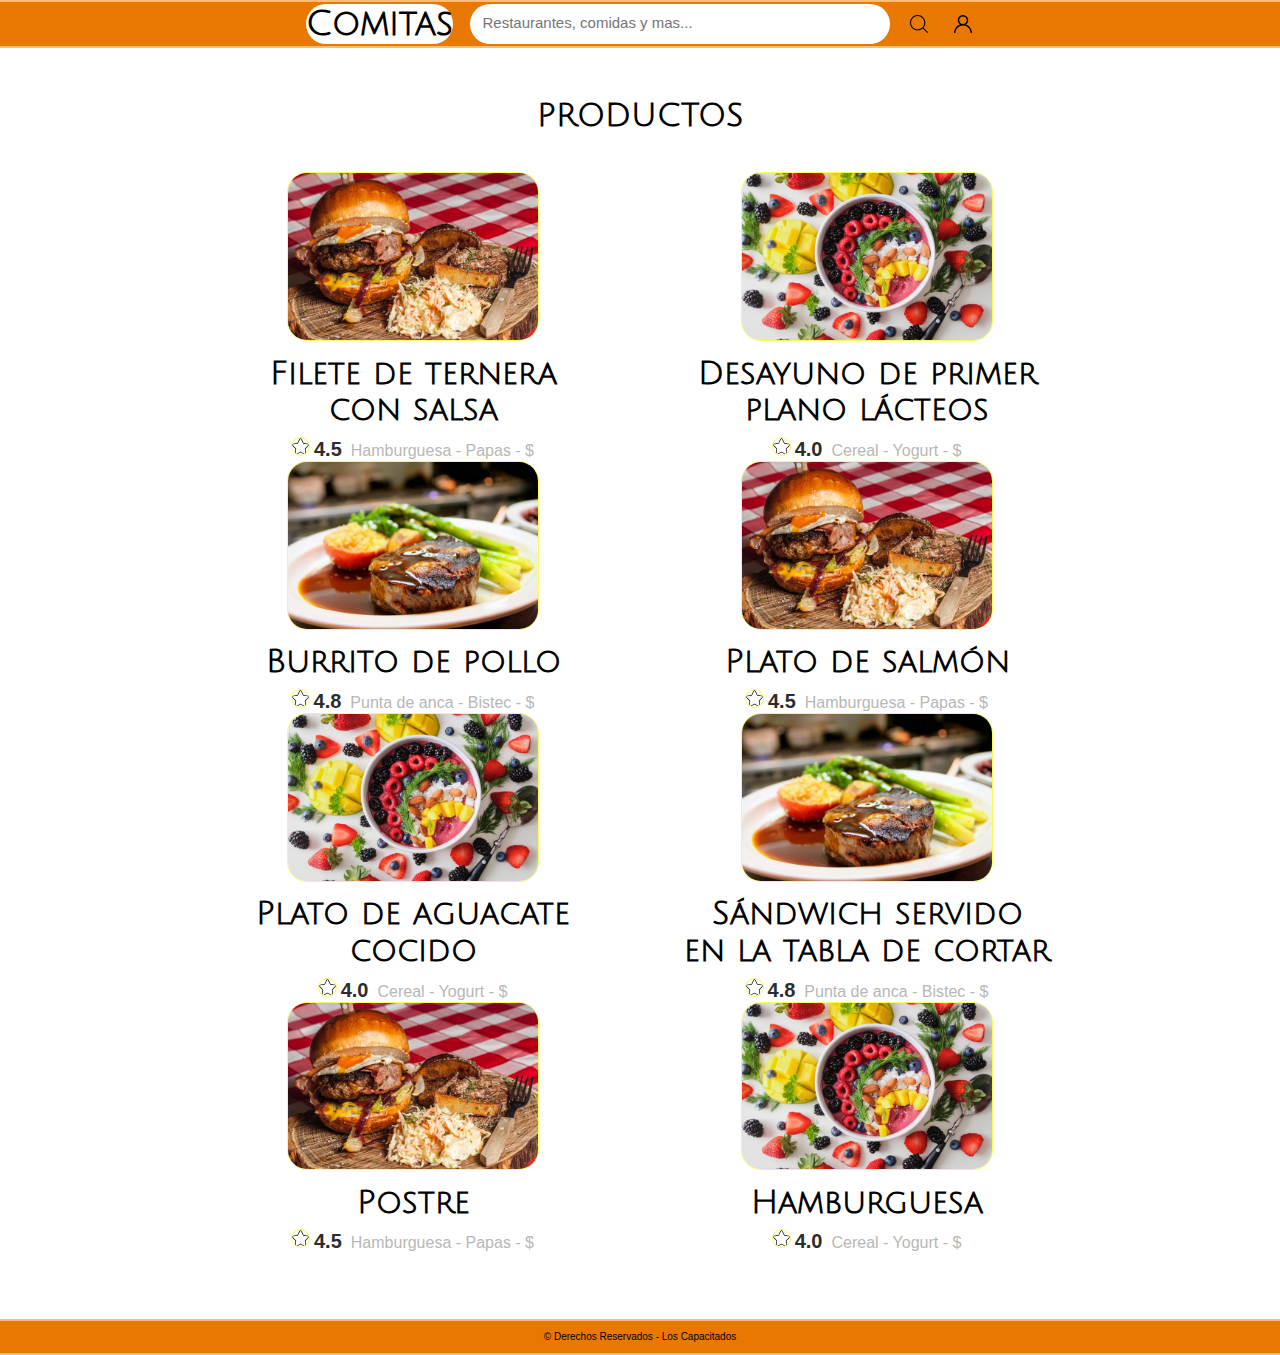
==== productos.html @ 021784c1 "Nueva Pagina" ====
<!DOCTYPE html>
<html>
<head>
	<meta charset="utf-8">
	<link rel="stylesheet" type="text/css" href="css/main.css">
	<link rel="stylesheet" type="text/css" href="css/normalize.css">
	<link rel="stylesheet" type="text/css" href="css/responsive.css">
    <link href="https://fonts.googleapis.com/css?family=Julius+Sans+One&display=swap" rel="stylesheet">
	<title>Comitas: Productos</title>
</head>
<body>
	<div class="div1" id="div1__1">
		<a href="index.html"><h1>Comitas</h1></a>
		   <form action="search.php" method="get">
			<input type="search" name="search" placeholder="Restaurantes, comidas y mas..." src="icons/126474.svg">
			<a href="https://www.google.com"><img src="icons/126474.svg"></a>
			<a href="Perfil"><img id="img0" src="icons/747376.svg"></a>
			</form>
	</div>
	<div>
		<h1>PRODUCTOS</h1>
	</div>
	<div class="div4">
		<div id="div4__1">
		<ul>
			<li>
				<img src="img/1.jpeg">
				<h1>Filete de ternera<br>con salsa</h1>
				<img id="img4" src="icons/149220.svg">
				<h2>4.5</h2>
				<p>Hamburguesa - Papas - $</p>
			</li>
			<li>
				<img src="img/2.jpeg">
				<h1>Desayuno de primer<br>plano lácteos</h1>
				<img id="img4" src="icons/149220.svg">
				<h2>4.0</h2>
				<p>Cereal - Yogurt - $</p>
			</li>
			<li>
				<img src="img/3.jpeg">
				<h1>Burrito de pollo</h1>
				<img class="star" id="img4" src="icons/149220.svg">
				<h2>4.8</h2>
				<p>Punta de anca - Bistec - $</p>
			</li>
			<li>
				<img src="img/1.jpeg">
				<h1>Plato de salmón</h1>
				<img id="img4" src="icons/149220.svg">
				<h2>4.5</h2>
				<p>Hamburguesa - Papas - $</p>
			</li>
			<li>
				<img src="img/2.jpeg">
				<h1>Plato de aguacate<br>cocido</h1>
				<img id="img4" src="icons/149220.svg">
				<h2>4.0</h2>
				<p>Cereal - Yogurt - $</p>
			</li>
			<li>
				<img src="img/3.jpeg">
				<h1>Sándwich servido<br>en la tabla de cortar</h1>
				<img class="star" id="img4" src="icons/149220.svg">
				<h2>4.8</h2>
				<p>Punta de anca - Bistec - $</p>
			</li>
			<li>
				<img src="img/1.jpeg">
				<h1>Postre</h1>
				<img id="img4" src="icons/149220.svg">
				<h2>4.5</h2>
				<p>Hamburguesa - Papas - $</p>
			</li>
			<li>
				<img src="img/2.jpeg">
				<h1>Hamburguesa</h1>
				<img id="img4" src="icons/149220.svg">
				<h2>4.0</h2>
				<p>Cereal - Yogurt - $</p>
			</li>
		</ul>
	    </div>
	</div>
<footer>
	<div class="div5"> 
		<p>&copy; Derechos Reservados - Los Capacitados</p>
	</div>	
</footer>
</body>
</html>
---- css/main.css ----
/*****Body*****/

/*****Primer Div*****/

.div1{
	background: #E87800;
	border-top: 2px solid #FFBC74;
	border-bottom: 2px solid #FFBC74;
	text-align: center;
	margin: 0 0 100px 0;
}

#div1__1{
	margin-bottom: 50px;
}

.div1 form{
	display: inline-block;
}

.div1 h1{
	color: black;
	font-size: 35px;
	text-align: center;
	font-family: 'Julius Sans One', sans-serif;
	margin: auto 8px;
	display: inline-block;
	vertical-align: middle;
	border-radius: 20px;
	background-color: #fff;
	margin-top: 2px;
	margin-bottom: 2px;
}

.div1 h1:hover{
	color: #F9FB5E;
	background-color: #E87800;
	border: 2px solid #F9FB5E;
	border-radius: 20px;
	margin-top: 0px;
	margin-bottom: 0px;
	margin-right: 6px; 
	margin-left: 6px;
}

.div1 input{
	border: none;
	font-size: 15px;
	font-family: 'Arial';
	padding: 10px 13px 13px;
	background: #fff;
	border-radius: 20px;
	margin: 0 5px;
	display: inline-block;	
	width: 420px;
}

.div1 img{
	width: 18px;
	display: inline-block;
	vertical-align: middle;
	margin: 6px;
	padding: 5px 5px;
}

.div1 img:hover{
	background-color: #E8E8E8;
	border-radius: 50%;
	-webkit-transform: scale(1.12,1.12);
	-webkit-transition-timing-function: ease-out;
	-webkit-transition-duration: 100ms;
	-moz-transform: scale(1.12,1.12);
	-moz-transition-timing-function:ease-out;
	-moz-transition-duration: 100ms;
}

/*****Segundo Div*****/

.div2{
	background-color: #FAEDDE;
	width: 790px;
	height: 180px;
	margin: 0 auto;
	border-radius: 20px;
	border:1px solid #F9FB5E;
}

.div2:hover{
	background: #F9FB5E;
}

.div2 .div2_1{
	display: inline-block;
	width: 250px;
	height: 232px;
	float: left;
}

.div2 .div2_2{
	display: inline-block;
	width: 410px;
	height: 80px;
	margin-bottom: 50px;
	margin-top: 50px;
	float: left;
}

.div2 .div2_3{
	display: inline-block;
	width: 130px;
	height: 30px;
	float: left;
	margin-top: 150px;
}

.div2 .div2_2 h1{
	font-size: 20px;
	color: #E87800;
	font-family: 'Julius Sans One', sans-serif;
	display: inline-block;
}

.div2 .div2_2 h2{
	font-size: 13px;
	font-family: 'Julius Sans One', sans-serif;
	margin: 6px auto;
}

.div2 .div2_3 a p{
	font-family: 'Julius Sans One', sans-serif;
	color: #E87800;
	font-size: 12px;
	display: inline-block;
	text-align: right;
}

.div2 .div2_1 #img1{
	max-width: 250px;
	margin: -52px 0 0 0;
}

.div2 .div2_2 #img2{
	max-width: 30px;
	vertical-align: middle;
}

.div2 .div2_3 #imgX{
	max-width: 20px;
	display: inline-block;
	vertical-align: middle;
	margin-left: 5px;
}

h1{
	text-align: center;
	font-family: 'Julius Sans One', sans-serif;
	font-size: 35px;
	margin: 0 auto;
}

h1:hover{
	color: #F9FB5E;
	background-color: #E87800;
	border:2px solid #F9FB5E;
	border-radius: 20px;
	margin: auto 18px;
}

/*****Tercer Div*****/

.div3{
	margin-top: 100px;
}

.div3 select{
	border: none;
	font-size: 13px;
	font-family: 'Arial';
	padding: 10px 10px;
	margin-right: 20px;
	background: #E87800;
	border-radius: 20px;
	display: inline-block;		
	width: 200px;
	height: 40px;
	border: 2px solid #FFBC74;
	text-align: center;
	vertical-align: middle;
	float: right;
}

.div3 option{
	background-color: #F9FB5E;
}

.div3 h1{
	font-size: 35px;
	font-family: 'Julius Sans One', sans-serif;
	margin: auto 20px;
	vertical-align: middle;
	display: inline-block;
}

.div3 h1:hover{
	color: #F9FB5E;
	background-color: #E87800;
	border:2px solid #F9FB5E;
	border-radius: 20px;
	margin: auto 18px;
}

.div3 #img3{
	width: 40px;
	vertical-align: middle;
}

.div3 .div3_1{
	height: 42px;
}

.div3 .div3_2{
	margin-top: 16px;
	margin-left: 13.5%;
	display: inline-block;
}

.div3 .div3_2 ul{
	display: inline-block;
	font-family: 'Helvetica', sans-serif;
}

.div3 .div3_2 ul li{
	background-color: #fff;
	display: inline-block;
	list-style: none;
	width: auto;
    margin: 3px 10px;
    padding: 30px 10px;
    border:1px solid #F9FB5E;
    border-radius: 50px;
    font-style: none;	
}

.div3 .div3_2 ul li a{
	text-decoration: none;
	color: black;
}

.div3 .div3_2 ul li:hover{
	background-color: #F9FB5E;
	-webkit-transform: scale(1.12,1.12);
	-webkit-transition-timing-function: ease-out;
	-webkit-transition-duration: 100ms;
	-moz-transform: scale(1.12,1.12);
	-moz-transition-timing-function:ease-out;
	-moz-transition-duration: 100ms;
}

.div3 .div3_2 ul #comitas{
	background: #E87800;
	font-size: 14px;
	margin: 2px auto;
}

.div3 .div3_2 ul li img{
	border-radius: 50%;
	width: 40px;
	margin: -20px auto 10px; 
	background-color: #fff;
	padding: 10px;
}

.div3 .div3_2 ul #flecha1{
	padding: 5px 5px 5px 5px;
	background: #F2F2F2;
}

.div3 .div3_2 ul li #flecha1_1{
	border-radius: 50%;
	width: 15px;
	margin: 0px 0px 0px 0px;
}

.div3 .div3_2 ul li p{
	text-align: center;
}

/*****Cuarto Div*****/

.div4 ul{
	margin-left: 12%;
	display: inline-block;
	list-style: none;
}

#div4__1{
	text-align: center;
}

.div4 #div4__1 ul{
	margin-left: -40px;
}

#div4__1 li{
	width: 450px;
	margin: 0 0 0 0;

}

.div4 #frutas{
	font-size: 12px;
}

.div4 #frutas h1{
	margin-top: 21px;
}

.div4 ul li{
	display: inline-block;
	margin: 20px 30px 10px 30px;
}

.div4 ul li:hover{
	background-color: #F9FB5E;
	color: black;
	border-radius: 20px;	
}

.div4 h1{
	font-family: 'Julius Sans One', sans-serif;
	margin: 10px 2px 8px;
}

.div4 h2{
	display: inline-block;
	margin: 0 auto;
	font-family: 'Helvetica';
	color: #2D2C2C;
	font-size: 20px; 
}

.div4 p{
	display: inline-block;
	font-family: 'Helvetica';
	color: #B7B7B7;
	margin: 0 5px;
}

.div4 img{
	width: 250px;
	border:1px solid #F9FB5E;;
	border-radius: 20px; 
}

.div4 #img4{
	margin-left: 4px;
	width: 17px;
	display: inline-block;
	background-color: #fff;
}

.div4 #img4:hover{
	background-color: yellow;
}

/*****Footer*****/

.div5 p{
	text-align: center;
	margin-top: 50px;
	margin-bottom: 0px;
	background-color: #E87800;
	padding: 10px;
	font-size: 10px; 	
	font-family: 'Helvetica', sans-serif;
	border-top: 2px solid #FFBC74;
	border-bottom: 2px solid #FFBC74;
}
---- css/responsive.css ----
@media all and (min-width: 480px){
	.div1{
	background: #E87800;
	border-top: 2px solid #FFBC74;
	border-bottom: 2px solid #FFBC74;
	text-align: center;
	margin: 0 0 50px 0;
}

.div1 input{
	border: none;
	font-size: 15px;
	font-family: 'Arial';
	padding: 10px 13px 13px;
	background: #fff;
	border-radius: 20px;
	margin: 0 5px;
	display: inline-block;	
	width: 380px;
}

	.div3{
	margin-top: 50px;
}

	.div3 .div3_2{
	margin-top: 16px;
	margin-left: 10%;
	display: inline-block;
}

	.div3 select{
	border: none;
	font-size: 15px;
	font-family: 'Arial';
	padding: 7px 7px;
	margin-right: 20px;
	background: #E87800;
	border-radius: 20px;
	display: inline-block;		
	width: 120px;
	height: 40px;
	border: 1px solid #FFBC74;
	text-align: center;
	vertical-align: middle;
	float: right;
}

	.div2{
	background-color: #FAEDDE;
	width: 375px;
	height: 82px;
	margin: 0 auto;
	border-radius: 20px;
}

.div2 .div2_1{
	display: inline-block;
	width: 90px;
	height: 100px;
	float: left;
}

.div2 .div2_2{
	display: inline-block;
	width: 205px;
	height: 40px;
	margin-bottom: 25px;
	margin-top: 25px;
	float: left;
}

.div2 .div2_3{
	display: inline-block;
	width: 63px;
	height: 15px;
	float: left;
	margin-top: 64px;
}	

.div2 .div2_2 h1{
	font-size: 10px;
	color: #E87800;
	font-family: 'Julius Sans One', sans-serif;
	display: inline-block;
}

.div2 .div2_2 h2{
	font-size: 7.5px;
	font-family: 'Julius Sans One', sans-serif;
	margin: 3px auto;
}

.div2 .div2_3 a p{
	font-family: 'Julius Sans One', sans-serif;
	color: #E87800;
	font-size: 6px;
	display: inline-block;
	text-align: right;
}

.div2 .div2_1 #img1{
	max-width: 107px;
	margin: -18px 0 0 0;
}

.div2 .div2_2 #img2{
	max-width: 15px;
	vertical-align: middle;
}

.div2 .div2_3 #imgX{
	max-width: 10px;
	display: inline-block;
	vertical-align: middle;
	margin-left: 5px;
}

}

@media all and (min-width: 660px){
	.div1{
	background: #E87800;
	border-top: 2px solid #FFBC74;
	border-bottom: 2px solid #FFBC74;
	text-align: center;
	margin: 0 0 100px 0;
}

.div1 input{
	border: none;
	font-size: 15px;
	font-family: 'Arial';
	padding: 10px 13px 13px;
	background: #fff;
	border-radius: 20px;
	margin: 0 5px;
	display: inline-block;	
	width: 420px;
}

	.div3{
	margin-top: 100px;
}

	.div3 select{
	border: none;
	font-size: 13px;
	font-family: 'Arial';
	padding: 10px 10px;
	margin-right: 20px;
	background: #E87800;
	border-radius: 20px;
	display: inline-block;		
	width: 200px;
	height: 40px;
	border: 2px solid #FFBC74;
	text-align: center;
	vertical-align: middle;
	float: right;
}

	.div3 .div3_2{
	margin-top: 16px;
	margin-left: 13.5%;
	display: inline-block;
}
	.div2{
	background-color: #FAEDDE;
	width: 790px;
	height: 180px;
	margin: 0 auto;
	border-radius: 20px;
}

.div2 .div2_1{
	display: inline-block;
	width: 250px;
	height: 232px;
	float: left;
}

.div2 .div2_2{
	display: inline-block;
	width: 410px;
	height: 80px;
	margin-bottom: 50px;
	margin-top: 50px;
	float: left;
}

.div2 .div2_3{
	display: inline-block;
	width: 130px;
	height: 30px;
	float: left;
	margin-top: 150px;
}

.div2 .div2_2 h1{
	font-size: 20px;
	color: #E87800;
	font-family: 'Julius Sans One', sans-serif;
	display: inline-block;
}

.div2 .div2_2 h2{
	font-size: 13px;
	font-family: 'Julius Sans One', sans-serif;
	margin: 6px auto;
}

.div2 .div2_3 a p{
	font-family: 'Julius Sans One', sans-serif;
	color: #E87800;
	font-size: 12px;
	display: inline-block;
	text-align: right;
}

.div2 .div2_1 #img1{
	max-width: 250px;
	margin: -52px 0 0 0;
}

.div2 .div2_2 #img2{
	max-width: 30px;
	vertical-align: middle;
}

.div2 .div2_3 #imgX{
	max-width: 20px;
	display: inline-block;
	vertical-align: middle;
	margin-left: 5px;
}

}
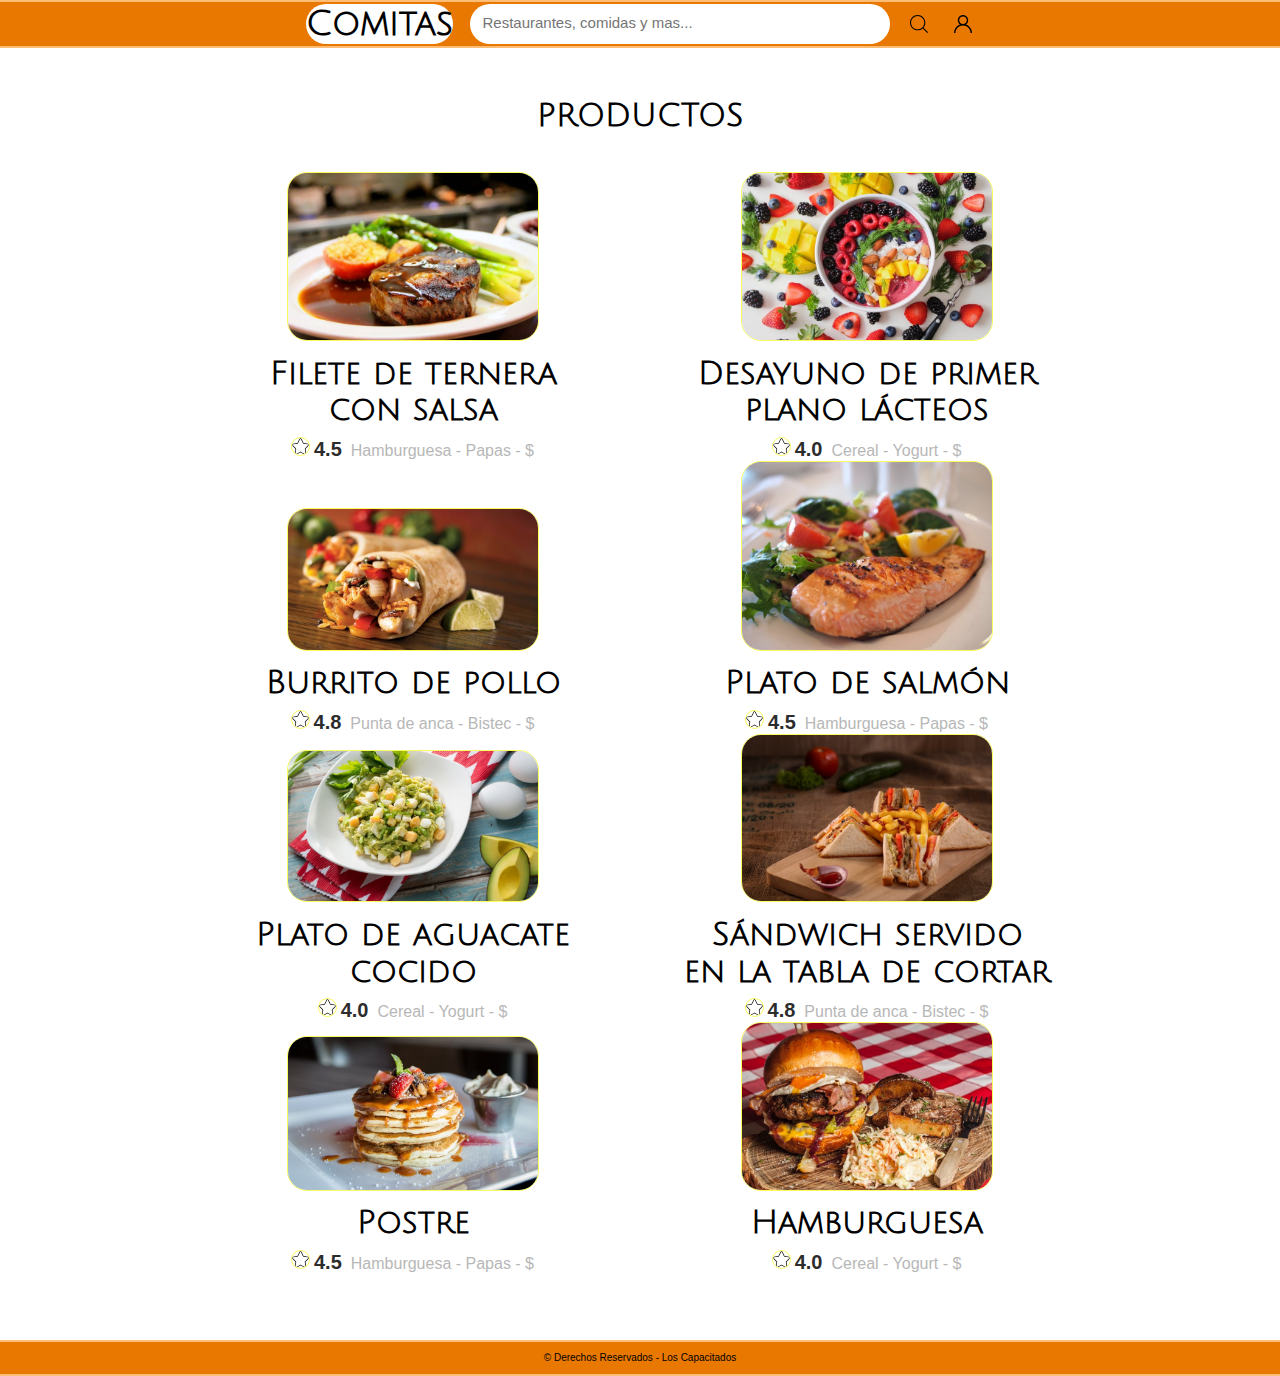
==== commit 6d6360d3: "Cambio de imagenes" ====
--- a/productos.html
+++ b/productos.html
@@ -24,7 +24,7 @@
 		<div id="div4__1">
 		<ul>
 			<li>
-				<img src="img/1.jpeg">
+				<img src="img/3.jpeg">
 				<h1>Filete de ternera<br>con salsa</h1>
 				<img id="img4" src="icons/149220.svg">
 				<h2>4.5</h2>
@@ -38,42 +38,42 @@
 				<p>Cereal - Yogurt - $</p>
 			</li>
 			<li>
-				<img src="img/3.jpeg">
+				<img src="img/pexels-photo-461198.jpeg">
 				<h1>Burrito de pollo</h1>
 				<img class="star" id="img4" src="icons/149220.svg">
 				<h2>4.8</h2>
 				<p>Punta de anca - Bistec - $</p>
 			</li>
 			<li>
-				<img src="img/1.jpeg">
+				<img src="img/sdkljchsdcjk.jpeg">
 				<h1>Plato de salmón</h1>
 				<img id="img4" src="icons/149220.svg">
 				<h2>4.5</h2>
 				<p>Hamburguesa - Papas - $</p>
 			</li>
 			<li>
-				<img src="img/2.jpeg">
+				<img src="img/aguacate.jpg">
 				<h1>Plato de aguacate<br>cocido</h1>
 				<img id="img4" src="icons/149220.svg">
 				<h2>4.0</h2>
 				<p>Cereal - Yogurt - $</p>
 			</li>
 			<li>
-				<img src="img/3.jpeg">
+				<img src="img/pexels-photo-1600711.jpeg">
 				<h1>Sándwich servido<br>en la tabla de cortar</h1>
 				<img class="star" id="img4" src="icons/149220.svg">
 				<h2>4.8</h2>
 				<p>Punta de anca - Bistec - $</p>
 			</li>
 			<li>
-				<img src="img/1.jpeg">
+				<img src="img/asdm.jpeg">
 				<h1>Postre</h1>
 				<img id="img4" src="icons/149220.svg">
 				<h2>4.5</h2>
 				<p>Hamburguesa - Papas - $</p>
 			</li>
 			<li>
-				<img src="img/2.jpeg">
+				<img src="img/1.jpeg">
 				<h1>Hamburguesa</h1>
 				<img id="img4" src="icons/149220.svg">
 				<h2>4.0</h2>
--- a/css/main.css
+++ b/css/main.css
@@ -74,6 +74,10 @@
 	-moz-transition-duration: 100ms;
 }
 
+.panel{
+	float: right;
+}
+
 /*****Segundo Div*****/
 
 .div2{
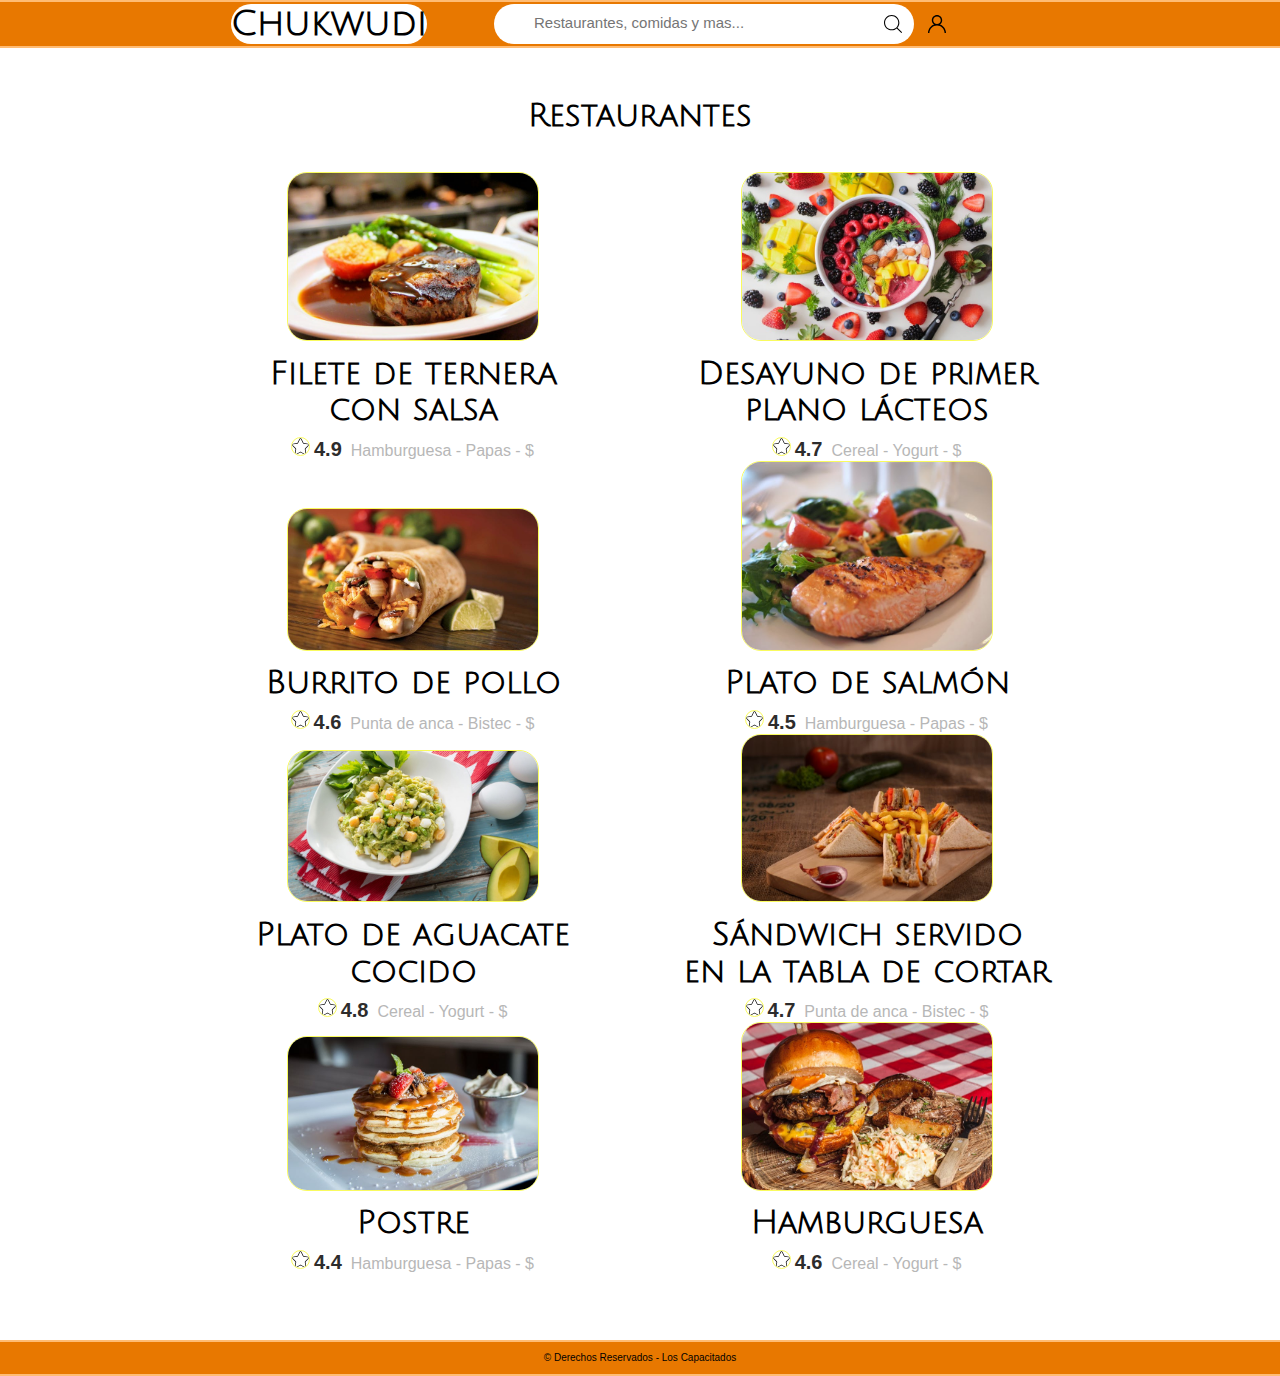
==== commit 275f0570: "Ultimos pasos Pagina" ====
--- a/productos.html
+++ b/productos.html
@@ -6,11 +6,12 @@
 	<link rel="stylesheet" type="text/css" href="css/normalize.css">
 	<link rel="stylesheet" type="text/css" href="css/responsive.css">
     <link href="https://fonts.googleapis.com/css?family=Julius+Sans+One&display=swap" rel="stylesheet">
-	<title>Comitas: Productos</title>
+	<title>Chukwudi: Productos</title>
+	<link rel="icon" type="image/gif" href="img/hambur.gif">
 </head>
 <body>
 	<div class="div1" id="div1__1">
-		<a href="index.html"><h1>Comitas</h1></a>
+		<a href="index.html"><h1>Chukwudi</h1></a>
 		   <form action="search.php" method="get">
 			<input type="search" name="search" placeholder="Restaurantes, comidas y mas..." src="icons/126474.svg">
 			<a href="https://www.google.com"><img src="icons/126474.svg"></a>
@@ -18,7 +19,7 @@
 			</form>
 	</div>
 	<div>
-		<h1>PRODUCTOS</h1>
+		<h1>Restaurantes</h1>
 	</div>
 	<div class="div4">
 		<div id="div4__1">
@@ -27,21 +28,21 @@
 				<img src="img/3.jpeg">
 				<h1>Filete de ternera<br>con salsa</h1>
 				<img id="img4" src="icons/149220.svg">
-				<h2>4.5</h2>
+				<h2>4.9</h2>
 				<p>Hamburguesa - Papas - $</p>
 			</li>
 			<li>
 				<img src="img/2.jpeg">
 				<h1>Desayuno de primer<br>plano lácteos</h1>
 				<img id="img4" src="icons/149220.svg">
-				<h2>4.0</h2>
+				<h2>4.7</h2>
 				<p>Cereal - Yogurt - $</p>
 			</li>
 			<li>
 				<img src="img/pexels-photo-461198.jpeg">
 				<h1>Burrito de pollo</h1>
 				<img class="star" id="img4" src="icons/149220.svg">
-				<h2>4.8</h2>
+				<h2>4.6</h2>
 				<p>Punta de anca - Bistec - $</p>
 			</li>
 			<li>
@@ -55,28 +56,28 @@
 				<img src="img/aguacate.jpg">
 				<h1>Plato de aguacate<br>cocido</h1>
 				<img id="img4" src="icons/149220.svg">
-				<h2>4.0</h2>
+				<h2>4.8</h2>
 				<p>Cereal - Yogurt - $</p>
 			</li>
 			<li>
 				<img src="img/pexels-photo-1600711.jpeg">
 				<h1>Sándwich servido<br>en la tabla de cortar</h1>
 				<img class="star" id="img4" src="icons/149220.svg">
-				<h2>4.8</h2>
+				<h2>4.7</h2>
 				<p>Punta de anca - Bistec - $</p>
 			</li>
 			<li>
 				<img src="img/asdm.jpeg">
 				<h1>Postre</h1>
 				<img id="img4" src="icons/149220.svg">
-				<h2>4.5</h2>
+				<h2>4.4</h2>
 				<p>Hamburguesa - Papas - $</p>
 			</li>
 			<li>
 				<img src="img/1.jpeg">
 				<h1>Hamburguesa</h1>
 				<img id="img4" src="icons/149220.svg">
-				<h2>4.0</h2>
+				<h2>4.6</h2>
 				<p>Cereal - Yogurt - $</p>
 			</li>
 		</ul>
--- a/css/main.css
+++ b/css/main.css
@@ -74,9 +74,134 @@
 	-moz-transition-duration: 100ms;
 }
 
-.panel{
+.div1 a{
+	margin-left: -50px;
+	margin-right: 50px;
+}
+
+.div1 .panel{
+	width: 40px;
+	height: 40px;
 	float: right;
 }
+
+input#abrir-cerrar {
+    visibility:hidden;
+    position: absolute;
+    top: -9999px;
+}
+
+label[for="abrir-cerrar"] {
+    cursor:pointer;
+    padding: 10px 10px;
+    background-color: #D76F00;
+    color:#fff;
+    width: 20px;
+    height: 20px;
+    text-align: center;
+    border-radius: 20px;
+}
+
+.cerrar {
+    display:none;
+}
+
+#sidebar {
+    width:0;
+}
+
+#contenido {
+    margin-right:0;
+}
+
+input#abrir-cerrar:checked ~ #sidebar {
+    width:300px;
+}
+
+input#abrir-cerrar:checked + label[for="abrir-cerrar"], input#abrir-cerrar:checked ~ #contenido {
+    margin-right:300px;
+    transition: margin-right .4s;
+}
+
+
+input#abrir-cerrar:checked + label[for="abrir-cerrar"] .cerrar {
+    display:inline;
+}
+
+input#abrir-cerrar:checked + label[for="abrir-cerrar"] .abrir {
+    display:none;
+}
+
+.sidebar {
+    position: fixed;
+    height: 100%;
+    width: 0;
+    top: 0;
+    right: 0;
+    z-index: 1;
+    background-color: #fff;
+    overflow-x: hidden;
+    transition: 0.4s;
+    padding: 1rem 0;
+    box-sizing:border-box;
+    border-left: 2px solid #FFBC74;
+    border-top: 2px solid #FFBC74;
+    border-bottom: 2px solid #FFBC74;
+}
+
+.sidebar .boton-cerrar {
+    position: absolute;
+    top: 0.5rem;
+    right: 1rem;
+    font-size: 2rem;
+    display: block;
+    padding: 0;
+    line-height: 1.5rem;
+    margin: 0;
+    height: 32px;
+    width: 32px;
+    text-align: center;
+    vertical-align: top;
+}
+
+.sidebar ul, .sidebar li{
+    margin:0;
+    padding:0;
+    list-style:none inside;
+}
+
+.sidebar ul {
+    margin: 4rem auto;
+    display: block;
+    width: 80%;
+    min-width:100px;
+}
+
+.sidebar a {
+    display: block;
+    font-size: 120%;
+    color: #E87800;
+    text-decoration: none;
+    
+}
+
+.sidebar a:hover{
+    color:#fff;
+    background-color: #f90;
+
+}
+
+#contenido {
+    transition: margin-right .4s;
+    padding: 1rem;
+}
+
+.abrir-cerrar {
+    color: #2E88C7;
+    font-size:1rem;   
+}
+
+
 
 /*****Segundo Div*****/
 
@@ -180,7 +305,7 @@
 	border: none;
 	font-size: 13px;
 	font-family: 'Arial';
-	padding: 10px 10px;
+	padding-left: 8px;
 	margin-right: 20px;
 	background: #E87800;
 	border-radius: 20px;
@@ -188,13 +313,14 @@
 	width: 200px;
 	height: 40px;
 	border: 2px solid #FFBC74;
-	text-align: center;
+	text-align: right;
 	vertical-align: middle;
 	float: right;
 }
 
 .div3 option{
 	background-color: #F9FB5E;
+	text-align: right;
 }
 
 .div3 h1{
@@ -222,10 +348,20 @@
 	height: 42px;
 }
 
+.div3 #imgz{
+    width: 18px;
+    display: inline-block;
+    vertical-align: middle;
+    margin: 6px;
+    padding: 5px 5px;
+}
+
 .div3 .div3_2{
 	margin-top: 16px;
 	margin-left: 13.5%;
-	display: inline-block;
+	margin-right: auto;
+	display: inline-block;
+	position: static;
 }
 
 .div3 .div3_2 ul{
--- a/css/responsive.css
+++ b/css/responsive.css
@@ -11,7 +11,7 @@
 	border: none;
 	font-size: 15px;
 	font-family: 'Arial';
-	padding: 10px 13px 13px;
+	padding: 10px 40px 13px;
 	background: #fff;
 	border-radius: 20px;
 	margin: 0 5px;
@@ -31,17 +31,17 @@
 
 	.div3 select{
 	border: none;
-	font-size: 15px;
+	font-size: 11.7px;
 	font-family: 'Arial';
 	padding: 7px 7px;
-	margin-right: 20px;
+	margin-right: 8px;
 	background: #E87800;
 	border-radius: 20px;
 	display: inline-block;		
 	width: 120px;
 	height: 40px;
 	border: 1px solid #FFBC74;
-	text-align: center;
+	text-align: right;
 	vertical-align: middle;
 	float: right;
 }
@@ -116,6 +116,11 @@
 	margin-left: 5px;
 }
 
+#div4__1 li{
+	width: 300px;
+	margin: 0 0 0 0;
+}
+
 }
 
 @media all and (min-width: 660px){
@@ -131,7 +136,7 @@
 	border: none;
 	font-size: 15px;
 	font-family: 'Arial';
-	padding: 10px 13px 13px;
+	padding: 10px 40px 13px;
 	background: #fff;
 	border-radius: 20px;
 	margin: 0 5px;
@@ -147,7 +152,7 @@
 	border: none;
 	font-size: 13px;
 	font-family: 'Arial';
-	padding: 10px 10px;
+	padding-left: 30px;
 	margin-right: 20px;
 	background: #E87800;
 	border-radius: 20px;
@@ -155,7 +160,7 @@
 	width: 200px;
 	height: 40px;
 	border: 2px solid #FFBC74;
-	text-align: center;
+	text-align: right;
 	vertical-align: middle;
 	float: right;
 }
@@ -235,4 +240,10 @@
 	margin-left: 5px;
 }
 
+#div4__1 li{
+	width: 450px;
+	margin: 0 0 0 0;
+}
+
+
 }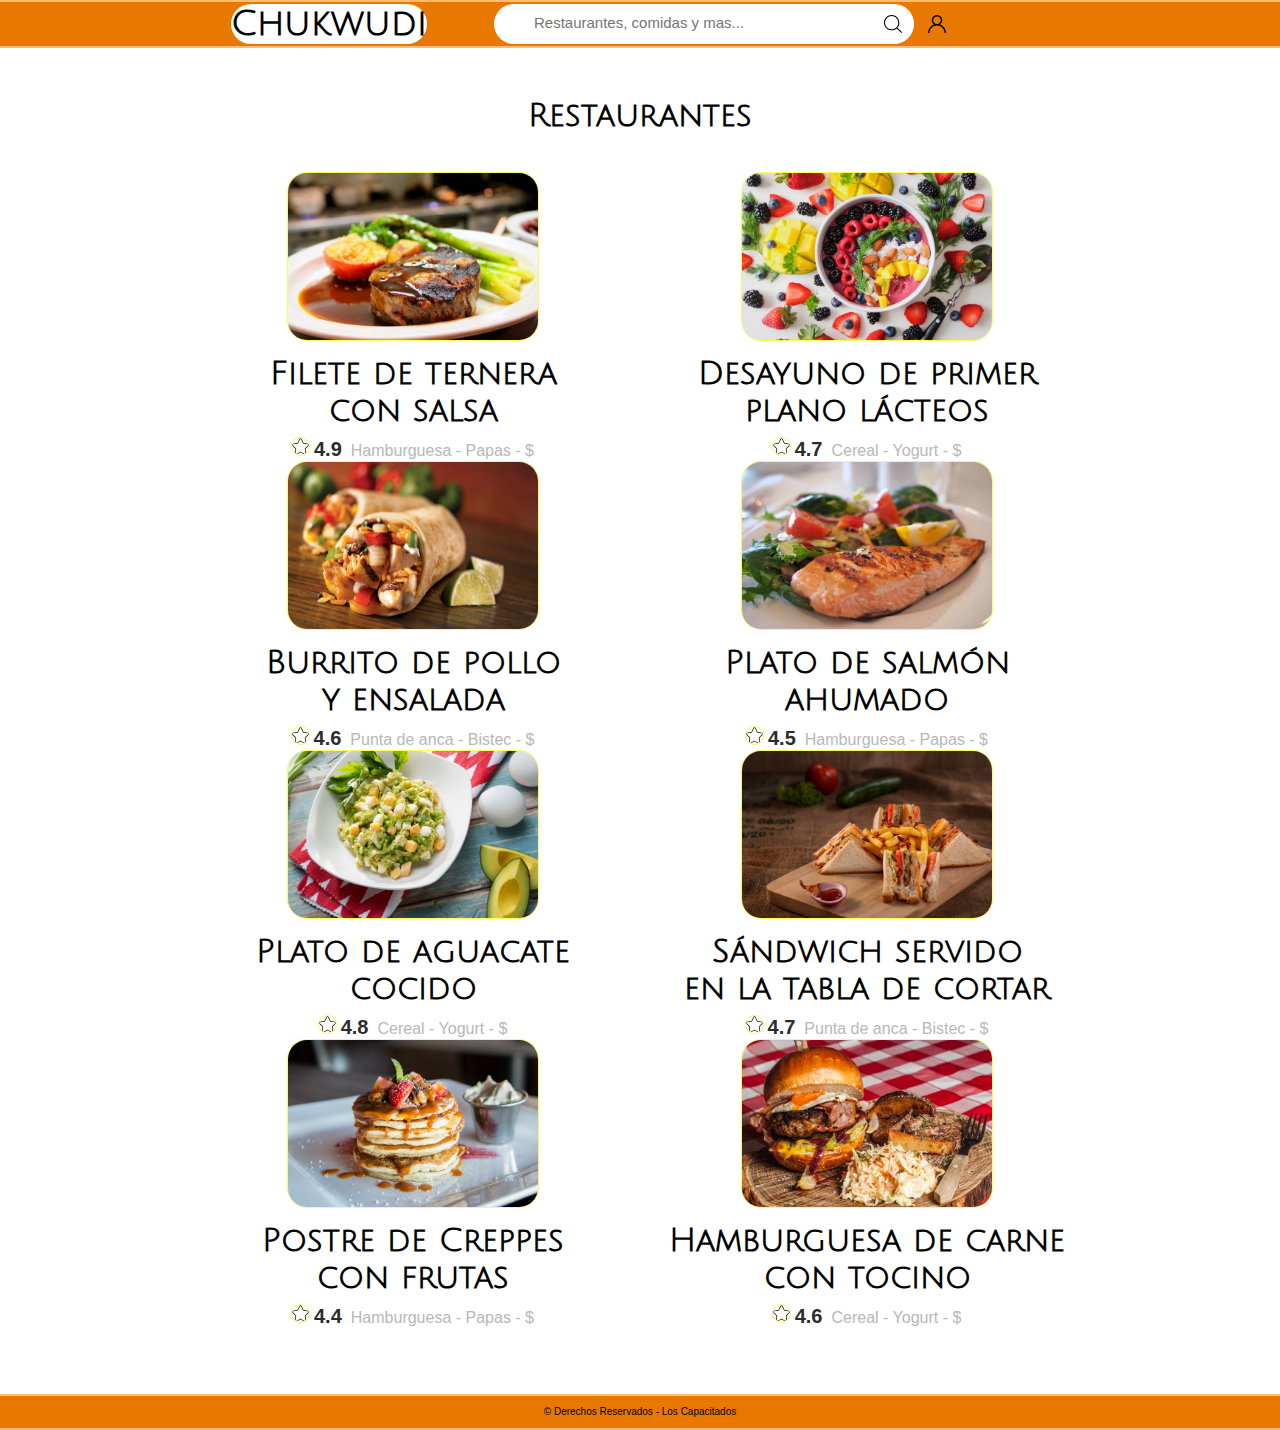
==== commit 05c81c6c: "Nuevo menu" ====
--- a/productos.html
+++ b/productos.html
@@ -40,14 +40,14 @@
 			</li>
 			<li>
 				<img src="img/pexels-photo-461198.jpeg">
-				<h1>Burrito de pollo</h1>
+				<h1>Burrito de pollo<br>y ensalada</h1>
 				<img class="star" id="img4" src="icons/149220.svg">
 				<h2>4.6</h2>
 				<p>Punta de anca - Bistec - $</p>
 			</li>
 			<li>
 				<img src="img/sdkljchsdcjk.jpeg">
-				<h1>Plato de salmón</h1>
+				<h1>Plato de salmón<br>ahumado</h1>
 				<img id="img4" src="icons/149220.svg">
 				<h2>4.5</h2>
 				<p>Hamburguesa - Papas - $</p>
@@ -68,14 +68,14 @@
 			</li>
 			<li>
 				<img src="img/asdm.jpeg">
-				<h1>Postre</h1>
+				<h1>Postre de Creppes<br>con frutas</h1>
 				<img id="img4" src="icons/149220.svg">
 				<h2>4.4</h2>
 				<p>Hamburguesa - Papas - $</p>
 			</li>
 			<li>
 				<img src="img/1.jpeg">
-				<h1>Hamburguesa</h1>
+				<h1>Hamburguesa de carne<br>con tocino</h1>
 				<img id="img4" src="icons/149220.svg">
 				<h2>4.6</h2>
 				<p>Cereal - Yogurt - $</p>
--- a/css/main.css
+++ b/css/main.css
@@ -79,10 +79,56 @@
 	margin-right: 50px;
 }
 
-.div1 .panel{
-	width: 40px;
-	height: 40px;
+#li1{
+	background: #654ED9;
+	padding: 20px 20px;
+	margin: 40px auto;
+	border-radius: 20px;
+	text-align: left;
+	font-family: 'Helvetica', sans-serif;
+}
+
+#li1 #li1_1 h3{
+	display: inline-block;
+	font-size: 14px;
+	color: #fff;
+}
+
+#li1 #li1_1 p{
+	display: inline-block;
+	font-size: 10px;
 	float: right;
+	margin: 17px 0;
+	color: #E87800;
+}
+
+#li1 #li1_2 img{
+	display: inline-block;
+	width: 20px;
+	margin: 0;
+	padding: 2px;
+}
+
+#li1 #li1_2 img:hover{
+	width: 20px;
+	padding: 2px;
+	background: #8D5CDF;
+	border-radius: 5px;
+}
+
+#li1 #li1_2 h3{
+	display: inline-block;
+	font-size: 14px;
+	color: #fff;
+	margin-left: 6px;
+}
+
+#li1 #li1_2 p{
+	display: inline-block;
+	font-size: 10px;
+	float: right;
+	margin: 17px 0;
+	color: #E87800;	
 }
 
 input#abrir-cerrar {
@@ -120,7 +166,7 @@
 
 input#abrir-cerrar:checked + label[for="abrir-cerrar"], input#abrir-cerrar:checked ~ #contenido {
     margin-right:300px;
-    transition: margin-right .4s;
+    transition: margin-right .2s;
 }
 
 
@@ -136,7 +182,7 @@
     position: fixed;
     height: 100%;
     width: 0;
-    top: 0;
+    top: 46px;
     right: 0;
     z-index: 1;
     background-color: #fff;
@@ -488,6 +534,7 @@
 
 .div4 img{
 	width: 250px;
+	height: 167px;
 	border:1px solid #F9FB5E;;
 	border-radius: 20px; 
 }
@@ -495,6 +542,7 @@
 .div4 #img4{
 	margin-left: 4px;
 	width: 17px;
+	height: 17px;
 	display: inline-block;
 	background-color: #fff;
 }
--- a/css/responsive.css
+++ b/css/responsive.css
@@ -167,7 +167,7 @@
 
 	.div3 .div3_2{
 	margin-top: 16px;
-	margin-left: 13.5%;
+	margin-left: 1%;
 	display: inline-block;
 }
 	.div2{
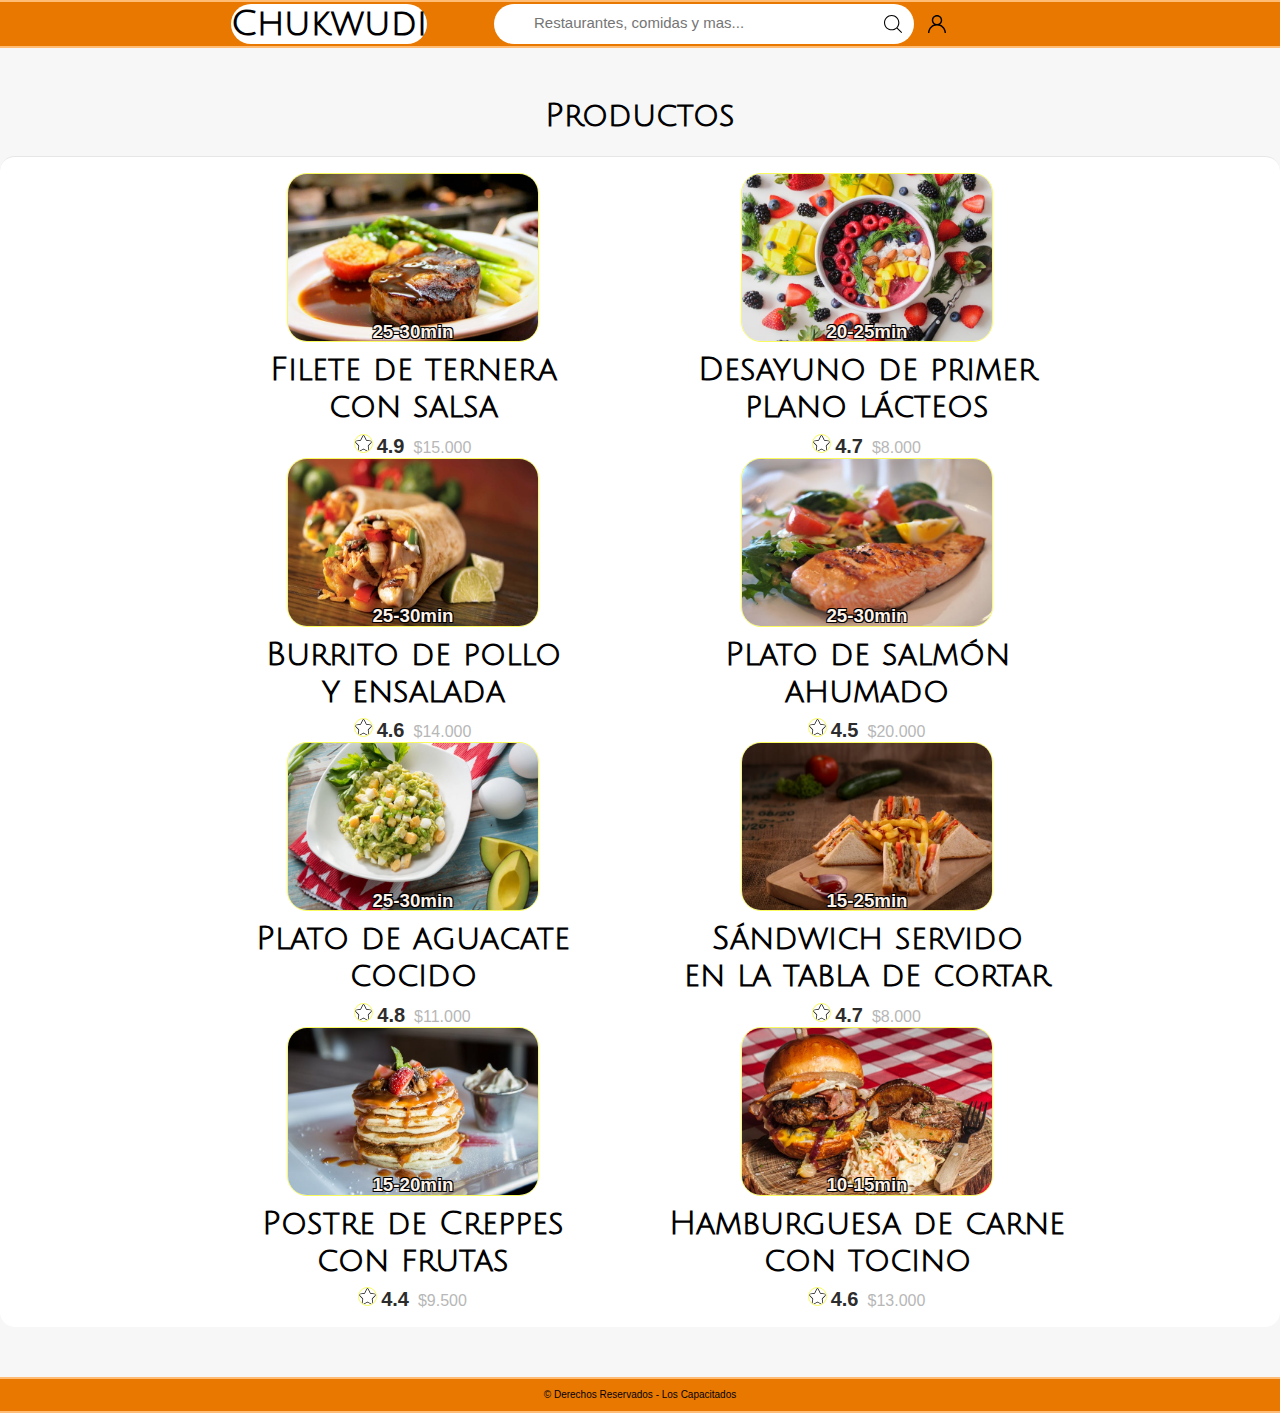
==== commit a8af0a63: "Final Proyecto" ====
--- a/productos.html
+++ b/productos.html
@@ -19,66 +19,74 @@
 			</form>
 	</div>
 	<div>
-		<h1>Restaurantes</h1>
+		<h1>Productos</h1>
 	</div>
 	<div class="div4">
 		<div id="div4__1">
 		<ul>
 			<li>
-				<img src="img/3.jpeg">
+				<img id="im" src="img/3.jpeg">
+				<h3>25-30min</h3>
 				<h1>Filete de ternera<br>con salsa</h1>
 				<img id="img4" src="icons/149220.svg">
 				<h2>4.9</h2>
-				<p>Hamburguesa - Papas - $</p>
+				<p>$15.000</p>
 			</li>
 			<li>
-				<img src="img/2.jpeg">
+				<img id="im" src="img/2.jpeg">
+				<h3>20-25min</h3>
 				<h1>Desayuno de primer<br>plano lácteos</h1>
 				<img id="img4" src="icons/149220.svg">
 				<h2>4.7</h2>
-				<p>Cereal - Yogurt - $</p>
+				<p>$8.000</p>
 			</li>
 			<li>
-				<img src="img/pexels-photo-461198.jpeg">
+				<img id="im" src="img/pexels-photo-461198.jpeg">
+				<h3>25-30min</h3>
 				<h1>Burrito de pollo<br>y ensalada</h1>
 				<img class="star" id="img4" src="icons/149220.svg">
 				<h2>4.6</h2>
-				<p>Punta de anca - Bistec - $</p>
+				<p>$14.000</p>
 			</li>
 			<li>
-				<img src="img/sdkljchsdcjk.jpeg">
+				<img id="im" src="img/sdkljchsdcjk.jpeg">
+				<h3>25-30min</h3>
 				<h1>Plato de salmón<br>ahumado</h1>
 				<img id="img4" src="icons/149220.svg">
 				<h2>4.5</h2>
-				<p>Hamburguesa - Papas - $</p>
+				<p>$20.000</p>
 			</li>
 			<li>
-				<img src="img/aguacate.jpg">
+				<img id="im" src="img/aguacate.jpg">
+				<h3>25-30min</h3>
 				<h1>Plato de aguacate<br>cocido</h1>
 				<img id="img4" src="icons/149220.svg">
 				<h2>4.8</h2>
-				<p>Cereal - Yogurt - $</p>
+				<p>$11.000</p>
 			</li>
 			<li>
-				<img src="img/pexels-photo-1600711.jpeg">
+				<img id="im" src="img/pexels-photo-1600711.jpeg">
+				<h3>15-25min</h3>
 				<h1>Sándwich servido<br>en la tabla de cortar</h1>
 				<img class="star" id="img4" src="icons/149220.svg">
 				<h2>4.7</h2>
-				<p>Punta de anca - Bistec - $</p>
+				<p>$8.000</p>
 			</li>
 			<li>
-				<img src="img/asdm.jpeg">
+				<img id="im" src="img/asdm.jpeg">
+				<h3>15-20min</h3>
 				<h1>Postre de Creppes<br>con frutas</h1>
 				<img id="img4" src="icons/149220.svg">
 				<h2>4.4</h2>
-				<p>Hamburguesa - Papas - $</p>
+				<p>$9.500</p>
 			</li>
 			<li>
-				<img src="img/1.jpeg">
+				<img id="im" src="img/1.jpeg">
+				<h3>10-15min</h3>
 				<h1>Hamburguesa de carne<br>con tocino</h1>
 				<img id="img4" src="icons/149220.svg">
 				<h2>4.6</h2>
-				<p>Cereal - Yogurt - $</p>
+				<p>$13.000</p>
 			</li>
 		</ul>
 	    </div>
--- a/css/main.css
+++ b/css/main.css
@@ -1,5 +1,7 @@
 /*****Body*****/
-
+body{
+	background: #F7F7F7;
+}
 /*****Primer Div*****/
 
 .div1{
@@ -82,7 +84,7 @@
 #li1{
 	background: #654ED9;
 	padding: 20px 20px;
-	margin: 40px auto;
+	margin: 10px auto;
 	border-radius: 20px;
 	text-align: left;
 	font-family: 'Helvetica', sans-serif;
@@ -129,6 +131,75 @@
 	float: right;
 	margin: 17px 0;
 	color: #E87800;	
+}
+
+#li2 div ul{
+	width: 250px;
+}
+
+#li2 li h3{
+	font-family: 'Helvetica', sans-serif;
+	font-size: 13px;
+	display: inline-block;
+}
+
+#li2 li h4{
+	font-family: 'Helvetica', sans-serif;
+	font-size: 10px;
+	display: inline-block;
+	margin: auto 5px;
+}
+
+#li3 h3{
+	font-family: 'Julius Sans One', sans-serif;
+	display: inline-block;
+	margin-right: 20px;
+}
+
+#li3 h2{
+	font-family: 'Helvetica', sans-serif;
+	display: inline-block;
+	margin-left: 20px;
+}
+
+#li4 select{
+	border-radius: 15px;
+	width: 82px;
+	height: 32px;
+	display: inline-block;
+	float: left;
+}
+
+#li4 h3{
+	font-family: 'Julius Sans One', sans-serif;
+	font-size: 12px;
+	display: inline-block;
+}
+
+#li4 div{
+	width: 112px;
+	display: inline-block;
+}
+
+#li4 div div{
+	width: 120px;
+	float: right;
+	background: #F9FB5E;
+	border-radius: 15px;
+	vertical-align: middle;
+}
+
+#li4 #imgX{
+	display: inline-block;
+	margin: 0;
+}
+
+#li4 fieldset{
+	width: 40px;
+	border: none;
+	margin-right: 0;
+	font-family: 'Julius Sans One', sans-serif;
+	font-size: 13px;
 }
 
 input#abrir-cerrar {
@@ -146,6 +217,7 @@
     height: 20px;
     text-align: center;
     border-radius: 20px;
+    margin: 0;
 }
 
 .cerrar {
@@ -165,7 +237,7 @@
 }
 
 input#abrir-cerrar:checked + label[for="abrir-cerrar"], input#abrir-cerrar:checked ~ #contenido {
-    margin-right:300px;
+    margin-right:;
     transition: margin-right .2s;
 }
 
@@ -182,7 +254,7 @@
     position: fixed;
     height: 100%;
     width: 0;
-    top: 46px;
+    top: 0px;
     right: 0;
     z-index: 1;
     background-color: #fff;
@@ -191,7 +263,6 @@
     padding: 1rem 0;
     box-sizing:border-box;
     border-left: 2px solid #FFBC74;
-    border-top: 2px solid #FFBC74;
     border-bottom: 2px solid #FFBC74;
 }
 
@@ -217,7 +288,7 @@
 }
 
 .sidebar ul {
-    margin: 4rem auto;
+    margin: 1rem auto;
     display: block;
     width: 80%;
     min-width:100px;
@@ -245,6 +316,38 @@
 .abrir-cerrar {
     color: #2E88C7;
     font-size:1rem;   
+}
+
+#li2 ul{
+	margin: 0;
+	width: 70px;
+}
+
+#li2 ul li{
+
+}
+
+#li2 img{
+	width: 80px;
+    display: inline-block;
+    margin: 4px;
+    padding: 3px 3px;
+    border-radius: 12px;
+}
+
+#li2 #deliver{
+	width: 50px;
+}
+
+#li2 img:hover{
+	background-color: #;
+	border-radius: 0;
+	-webkit-transform: 0;
+	-webkit-transition-timing-function: 0;
+	-webkit-transition-duration: 0;
+	-moz-transform: 0;
+	-moz-transition-timing-function:0;
+	-moz-transition-duration: 0;
 }
 
 
@@ -365,7 +468,7 @@
 }
 
 .div3 option{
-	background-color: #F9FB5E;
+	background-color: #FFBC74;
 	text-align: right;
 }
 
@@ -392,6 +495,14 @@
 
 .div3 .div3_1{
 	height: 42px;
+	background: #fff;
+	border-top: 1px solid #E6E6E6;
+	border-bottom: 2 solid #E6E6E6;
+	border-radius: 15px;
+}
+
+.div3 .div3_1 select{
+	color: #fff;
 }
 
 .div3 #imgz{
@@ -473,6 +584,13 @@
 
 /*****Cuarto Div*****/
 
+.div4{
+	background: #fff;
+	border-top: 1px solid #E6E6E6;
+	border-bottom: 2 solid #E6E6E6;
+	border-radius: 15px;
+}
+
 .div4 ul{
 	margin-left: 12%;
 	display: inline-block;
@@ -493,6 +611,19 @@
 
 }
 
+.div4 #div4__1 h3{
+	background: #fff;
+	width: 110px;
+	margin: 0 auto;
+	margin-top: 0;
+	font-family: 'Helvetica', sans-serif;
+	border-radius: 10px;
+	color: #FFF3EA;
+	text-shadow: -1px -1px 0 #000,  
+                  1px -1px 0 #000,
+  		         -1px 1px 0 #000,
+                  1px 1px 0 #000;
+}
 .div4 #frutas{
 	font-size: 12px;
 }
@@ -537,6 +668,10 @@
 	height: 167px;
 	border:1px solid #F9FB5E;;
 	border-radius: 20px; 
+}
+
+.div4 #div4__1 #im{
+	margin-bottom: -26px;
 }
 
 .div4 #img4{
